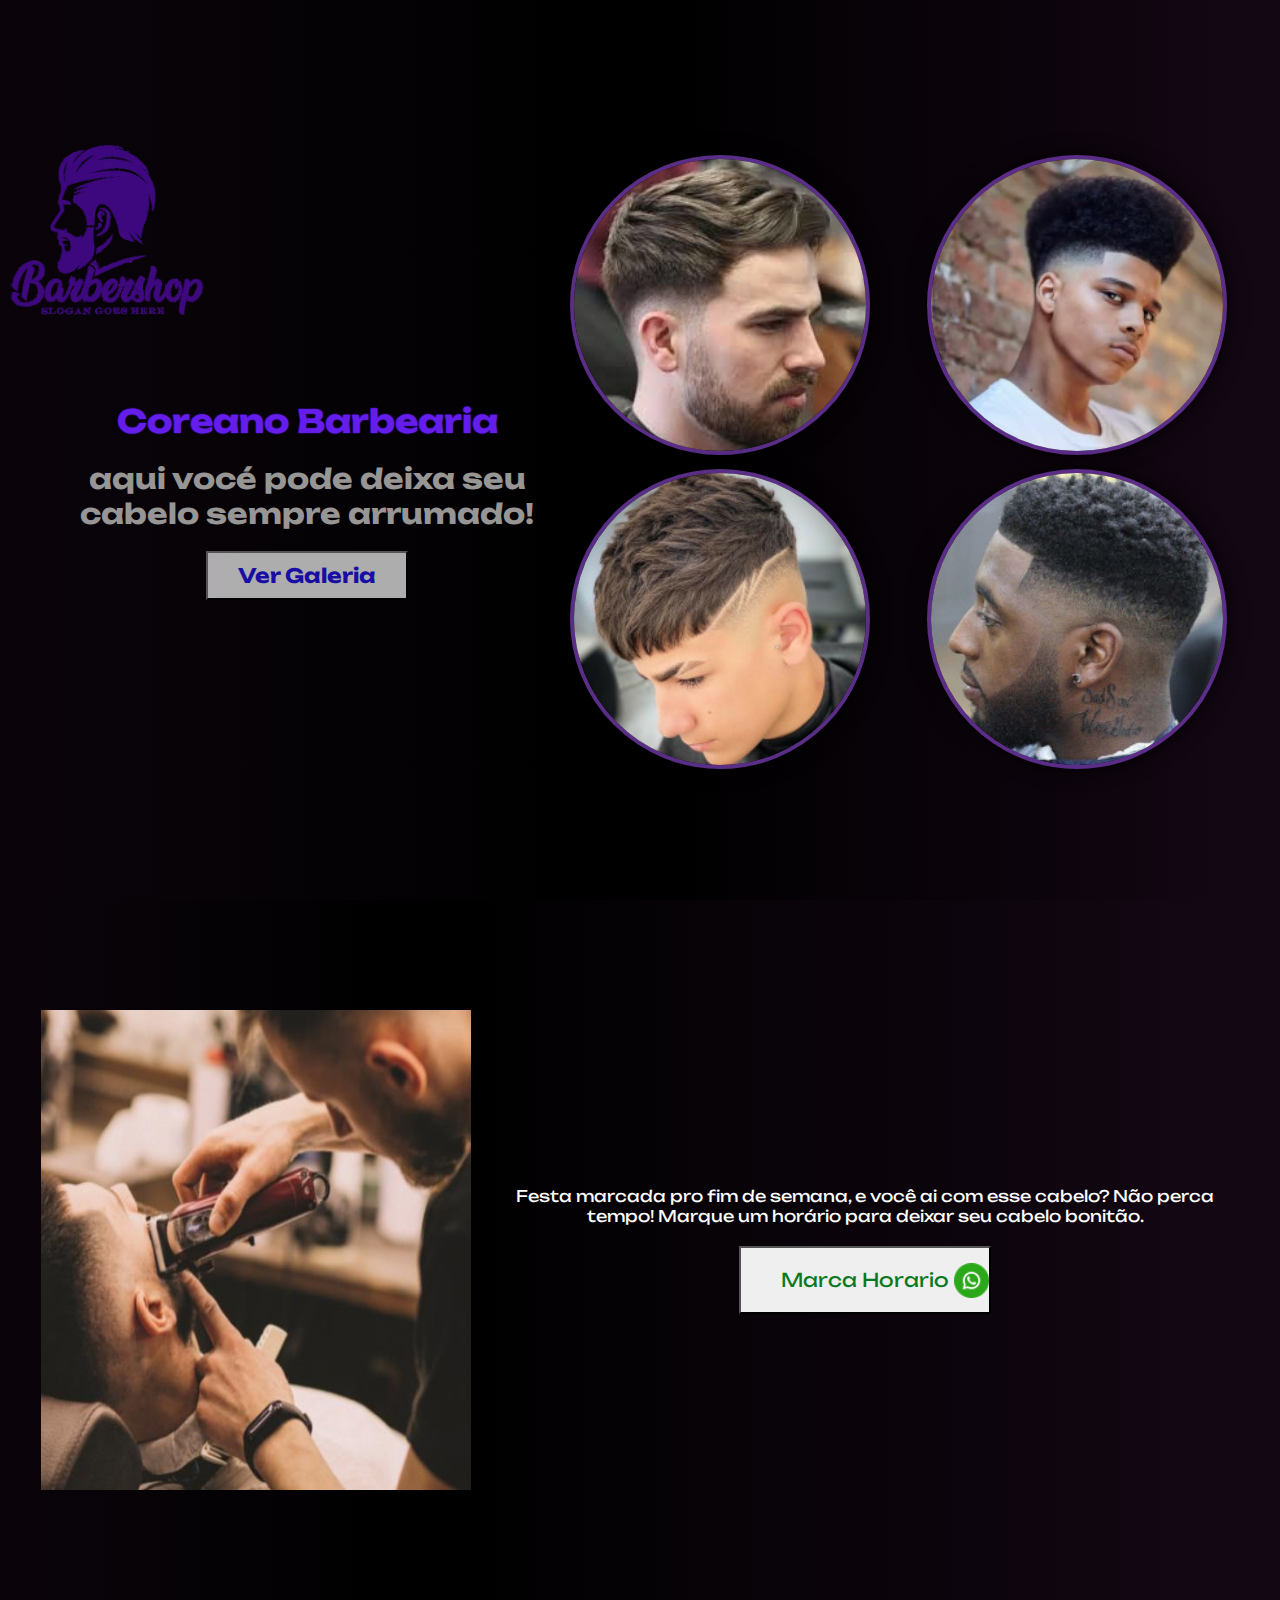
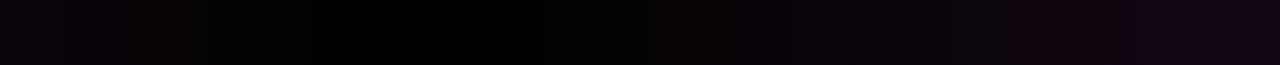
==== barbearia/index.html @ 7ed884ab "adicionei mais dois sites que criei para treinar" ====
<!DOCTYPE html>
<html lang="pt-br">
<head>
    <meta charset="UTF-8">
    <meta http-equiv="X-UA-Compatible" content="IE=edge">
    <meta name="viewport" content="width=device-width, initial-scale=1.0">
    <meta name="description" content="Deseja fica bonitao para esse fim de semana? agende seu corte aqui!">
    <link rel="stylesheet" href="css/responsividade.css">
    <link rel="stylesheet" href="css/style.css">
    <title>Coreano Barbearia</title>
</head>
<body>
    <header>
        <div class="saiba-mais">
            <img id="logo" src="imagens/logo-2v-roxo-a.webp" alt="">
            <h1>Coreano Barbearia</h1>
            <h2>aqui vocé pode deixa seu cabelo sempre arrumado!</h2>
            <a href="#"><button>Ver Galeria</button></a>
        </div>
        <div class="cortes">
           <div class="um-e-dois">
                <img id="um" src="imagens/corte-1-225.jpg" alt="">
                <img  id="dois"  src="imagens/cort2-225.jpg" alt="">
           </div>
                <div class="treis-e-dois">
                    <img id="tres" src="imagens/corte-3-225.webp" alt="">
                    <img id="quatro" src="imagens/corte-4-225.jpg" alt="">
                </div>
        </div>
    </header>
    <main>
        <section class="local">
            <div class="container">
                <img id="img-section-localizacao" src="imagens/local.jpg" alt="">
                <div class="texto-da-localizacao">
                    <p>Festa marcada pro fim de semana, e você ai com esse cabelo? Não perca tempo! Marque um horário para deixar seu cabelo bonitão.</p>
                    <a href="https://wa.me/559884680575" target="_blank"><button>Marca <span>Horario</spa></button></a>
                </div>
            </div>
        </section>
    </main>
</body>
</html>
---- barbearia/css/responsividade.css ----
@media (max-width: 1149px) {
    .saiba-mais #logo {
        visibility: hidden;
    }

    .siaba-mais {
        display: flex;
        align-items: flex-start;
    }
}

@media (max-width: 983px) {
    img {
        width: 240px;
    }

    main .local .container img {
        width: 100px;
    }
}

@media (max-width: 850px) {
    header {
        display: flex;
        flex-direction: column;

    }

    header .cortes{
        display: flex;
        margin-left: 10%;
    }

    main .local .container {
        position: relative;
        top: 500px;
        display: flex;
        flex-direction: column;
    }

    main .local .container #img-section-localizacao{
        height: 50%;
        padding-top:50px ;
    }
}

@media (max-width: 400px) {
    img{
        visibility: hidden;
    }
}
---- barbearia/css/style.css ----
@import url('https://fonts.googleapis.com/css2?family=Unbounded:wght@300;500;600&display=swap');

*{
    margin: 0;
    padding: 0;
    box-sizing: border-box;
    font-family: 'Unbounded', cursive;
    text-decoration: none;
}

body{
    background-image: linear-gradient(to right, #0a040a, rgb(0, 0, 0), #0a040a,#140714);
    height: 100vh;
    overflow-x: hidden;
}



header{
    background-image: linear-gradient(to right, #0a040a, rgb(0, 0, 0), #140714ec);
    height: 100vh;
    max-height: 1400px;
    display: flex;
    align-items: center;
    max-width: 1400px;
    margin: 0 auto;
    
}
img{
    height: 300px;
}
.cortes{
    max-height: 600px;
    display: flex;
    
    justify-content: flex-end;
    margin-top: 0px;
    
}

header .saiba-mais{
    display: flex;
    flex-direction: column;
    justify-content: center;
    align-items: center;
    margin-left: 200px;
    gap: 20px;
    margin-left: 50px;
    position: relative;
    top: -140px;
}

header .saiba-mais #logo{
    position: relative;
    left: -205px;
    margin-top: 60px;
    padding-left: 2%;
}

header .saiba-mais h1{
    text-align: center;
    color: #651dec;
    font-size: 32px;
    text-shadow: 0px 0px 2px rgba(81, 27, 230, 0.877);
}

header .saiba-mais h2{
    text-align: center;
    color: rgb(151, 150, 149);
    font-size: 28px;

}

header .saiba-mais button{
    text-align: center;
    padding: 10px 30px;
    background-color: rgba(252, 252, 252, 0.685);
    color: rgb(24, 14, 163);
    font-weight: bold;
    font-size: 20px;
    cursor: pointer;
    transition: 0.5s all;
}

header .saiba-mais button:hover{
    color: #651dec;
    transform: scale(1.05);
}

header .cortes img{
    border-radius: 50%;
    border: 4px solid rgba(102, 51, 153, 0.884);
    box-shadow: 0px 0px 20px rgba(0, 0, 0, 0.801);
    margin: 5px;
    
}

main{
    width: 100vw;
    max-width: 1400px;
    margin: 0 auto;
    height: 85%;
}

main .local .container{
    display: flex;
    align-items: center;
    justify-content: center;
    
}

main .local .texto-da-localizacao {
    display: flex;
    text-align: center;
    width: 60%;
    color: white;
    align-items: center;
    position: relative;
    top: 100px;
    flex-direction: column;
    gap: 20px;
}

main .local .texto-da-localizacao button{
    padding: 20px 40px;
    color: rgb(8, 121, 33);
    font-size: 19px;
    background-image: url(../imagens/whatsapp\ \(2\).png);
    background-repeat: no-repeat;
    background-position: right center;
    background-size: 35px;
    
}

main .local .texto-da-localizacao button span{
    
}

#img-section-localizacao{
    height: 500px;
    width: 450px;
    position: relative;
    top: 100px;
    padding: 10px;
}
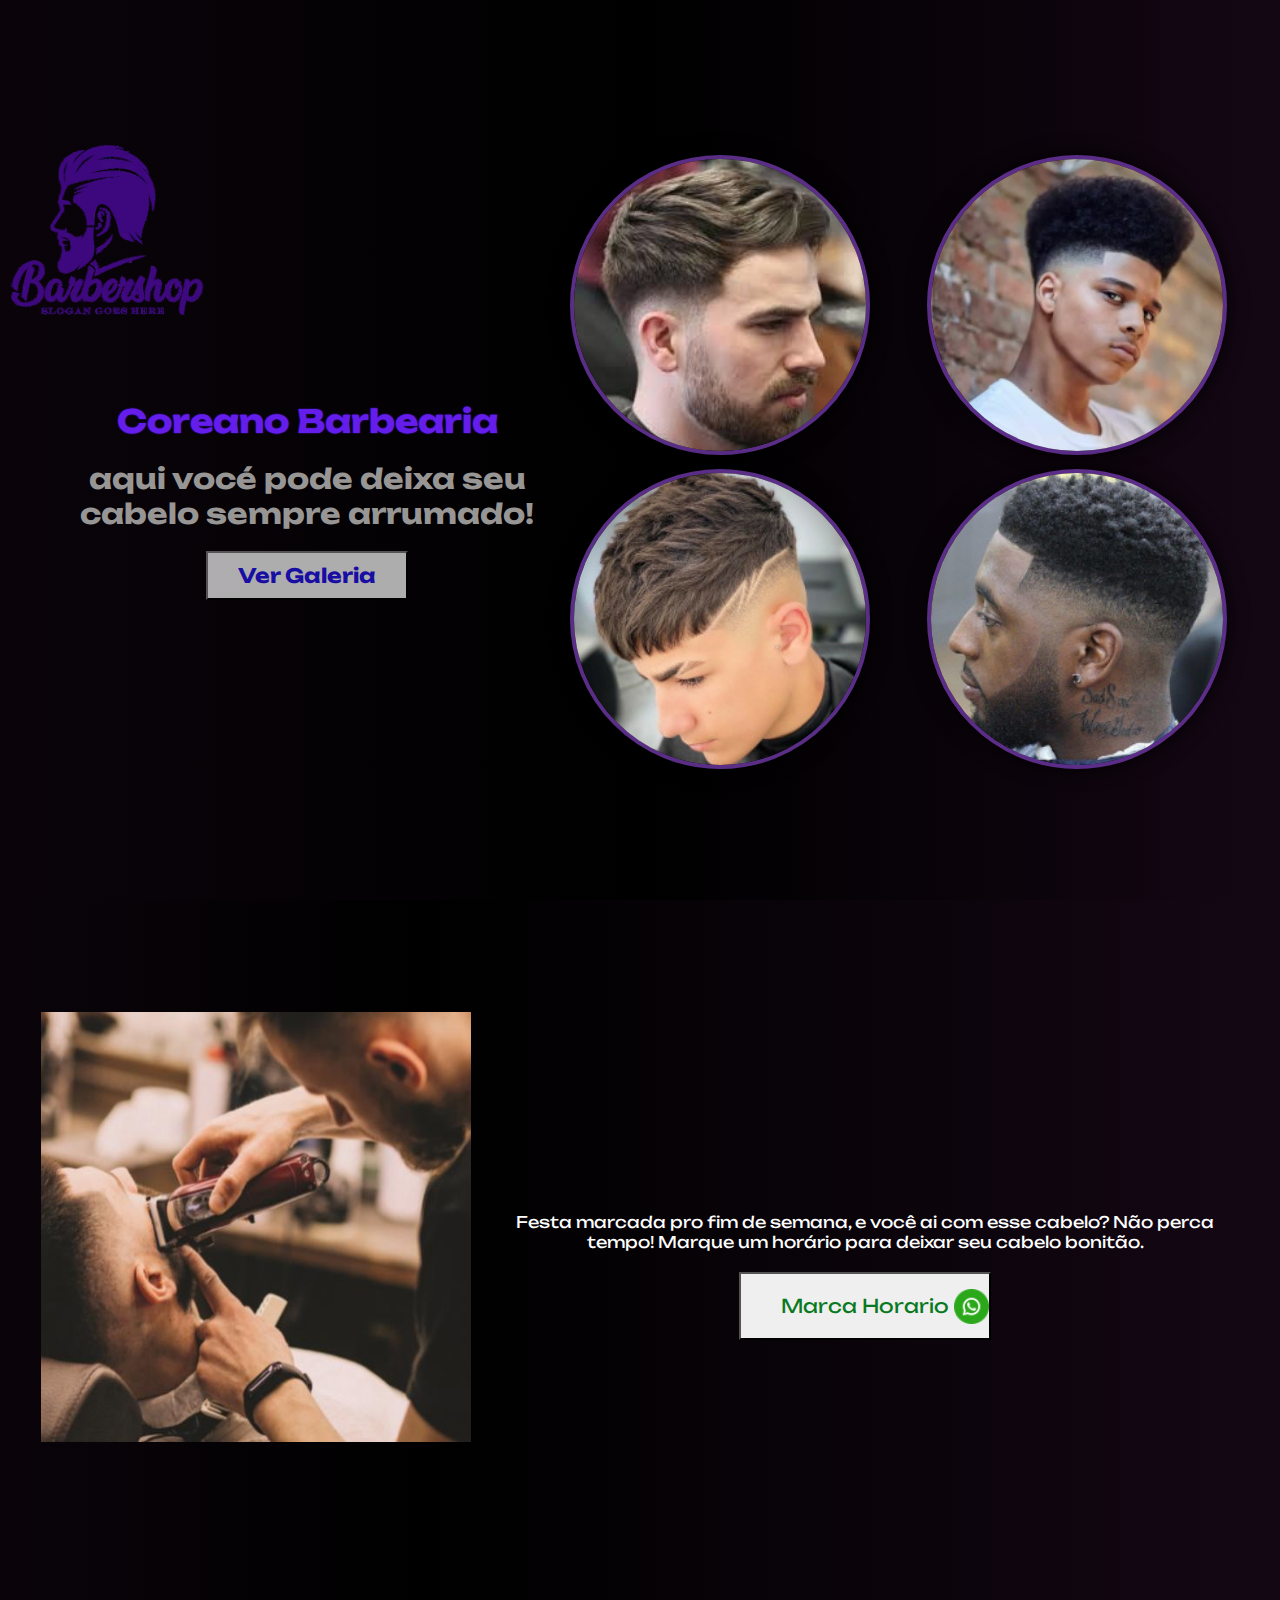
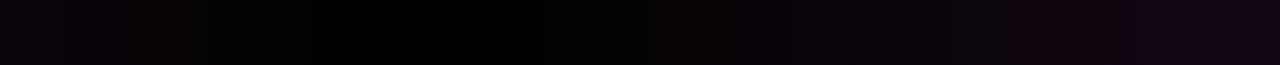
==== commit 995cf360: "responsividade" ====
--- a/barbearia/index.html
+++ b/barbearia/index.html
@@ -22,7 +22,7 @@
                 <img id="um" src="imagens/corte-1-225.jpg" alt="">
                 <img  id="dois"  src="imagens/cort2-225.jpg" alt="">
            </div>
-                <div class="treis-e-dois">
+                <div class="treis-e-quatro">
                     <img id="tres" src="imagens/corte-3-225.webp" alt="">
                     <img id="quatro" src="imagens/corte-4-225.jpg" alt="">
                 </div>
--- a/barbearia/css/responsividade.css
+++ b/barbearia/css/responsividade.css
@@ -7,6 +7,15 @@
         display: flex;
         align-items: flex-start;
     }
+
+    main .local.container{
+        margin: 0 50px;
+    }
+
+    main .local .container #img-section-localizacao{
+        position: relative;
+        top: 55px;
+    }
 }
 
 @media (max-width: 983px) {
@@ -14,38 +23,107 @@
         width: 240px;
     }
 
-    main .local .container img {
-        width: 100px;
+    main .local .container #img-section-localizacao{
+        margin-top: 20%;
+        
     }
 }
 
+
 @media (max-width: 850px) {
-    header {
+     header .saiba-mais{
+        margin-right: 10%;
+     }
+
+     header {
+        width: 100%;
         display: flex;
         flex-direction: column;
 
+     }
+
+     header .cortes{
+        display: flex;
+        margin-left: 10%;
+        
+     }
+
+
+
+     main .local .container #img-section-localizacao{
+       height: 50%;
+    
+      
+     }
+
+     main .local{
+        margin-top: 10%;
+        margin-right: 4%;
+     }
+
+     main .local .container {
+        width: 100%;
+        position: relative;
+        top: 80vh;
+        display: flex;
+        flex-direction: column;
+        
+     }
+
+  
+}
+
+    @media (max-width: 550px) {
+        p{
+            font-size: 16px;
+        }
+    header .saiba-mais{
+        display: flex;
+        align-items: center;
+        justify-content: center;
     }
 
-    header .cortes{
-        display: flex;
-        margin-left: 10%;
+    header .cortes .um-e-dois img{
+       width: 70%;
+
     }
 
-    main .local .container {
-        position: relative;
-        top: 500px;
-        display: flex;
-        flex-direction: column;
+    header .cortes .treis-e-quatro img{
+        width: 70%;
+       
+        
     }
 
-    main .local .container #img-section-localizacao{
-        height: 50%;
-        padding-top:50px ;
+
+    main .local{
+        padding: 20%;
+        
+    }
+
+    main .local .container #img-section-localizacao img{
+        width: 100vw; 
+        
     }
 }
 
-@media (max-width: 400px) {
+@media(max-width:450px) {
+    header .saiba-mais{
+      margin-right: 30px;
+    }
+
+    header,main{
+        width:100vw;
+    }
+
     img{
-        visibility: hidden;
+        width: 80%;
+    }
+    
+
+
+    main .local buton{
+        height: 50%;
+        padding: 0px;
+        margin-top: 15%;
     }
 }--- a/barbearia/css/style.css
+++ b/barbearia/css/style.css
@@ -11,6 +11,7 @@
 body{
     background-image: linear-gradient(to right, #0a040a, rgb(0, 0, 0), #0a040a,#140714);
     height: 100vh;
+    width: 100%;
     overflow-x: hidden;
 }
 
@@ -132,14 +133,10 @@
     
 }
 
-main .local .texto-da-localizacao button span{
-    
-}
-
 #img-section-localizacao{
-    height: 500px;
+    height: 50vh;
     width: 450px;
     position: relative;
-    top: 100px;
+    margin-top: 8%;
     padding: 10px;
 }